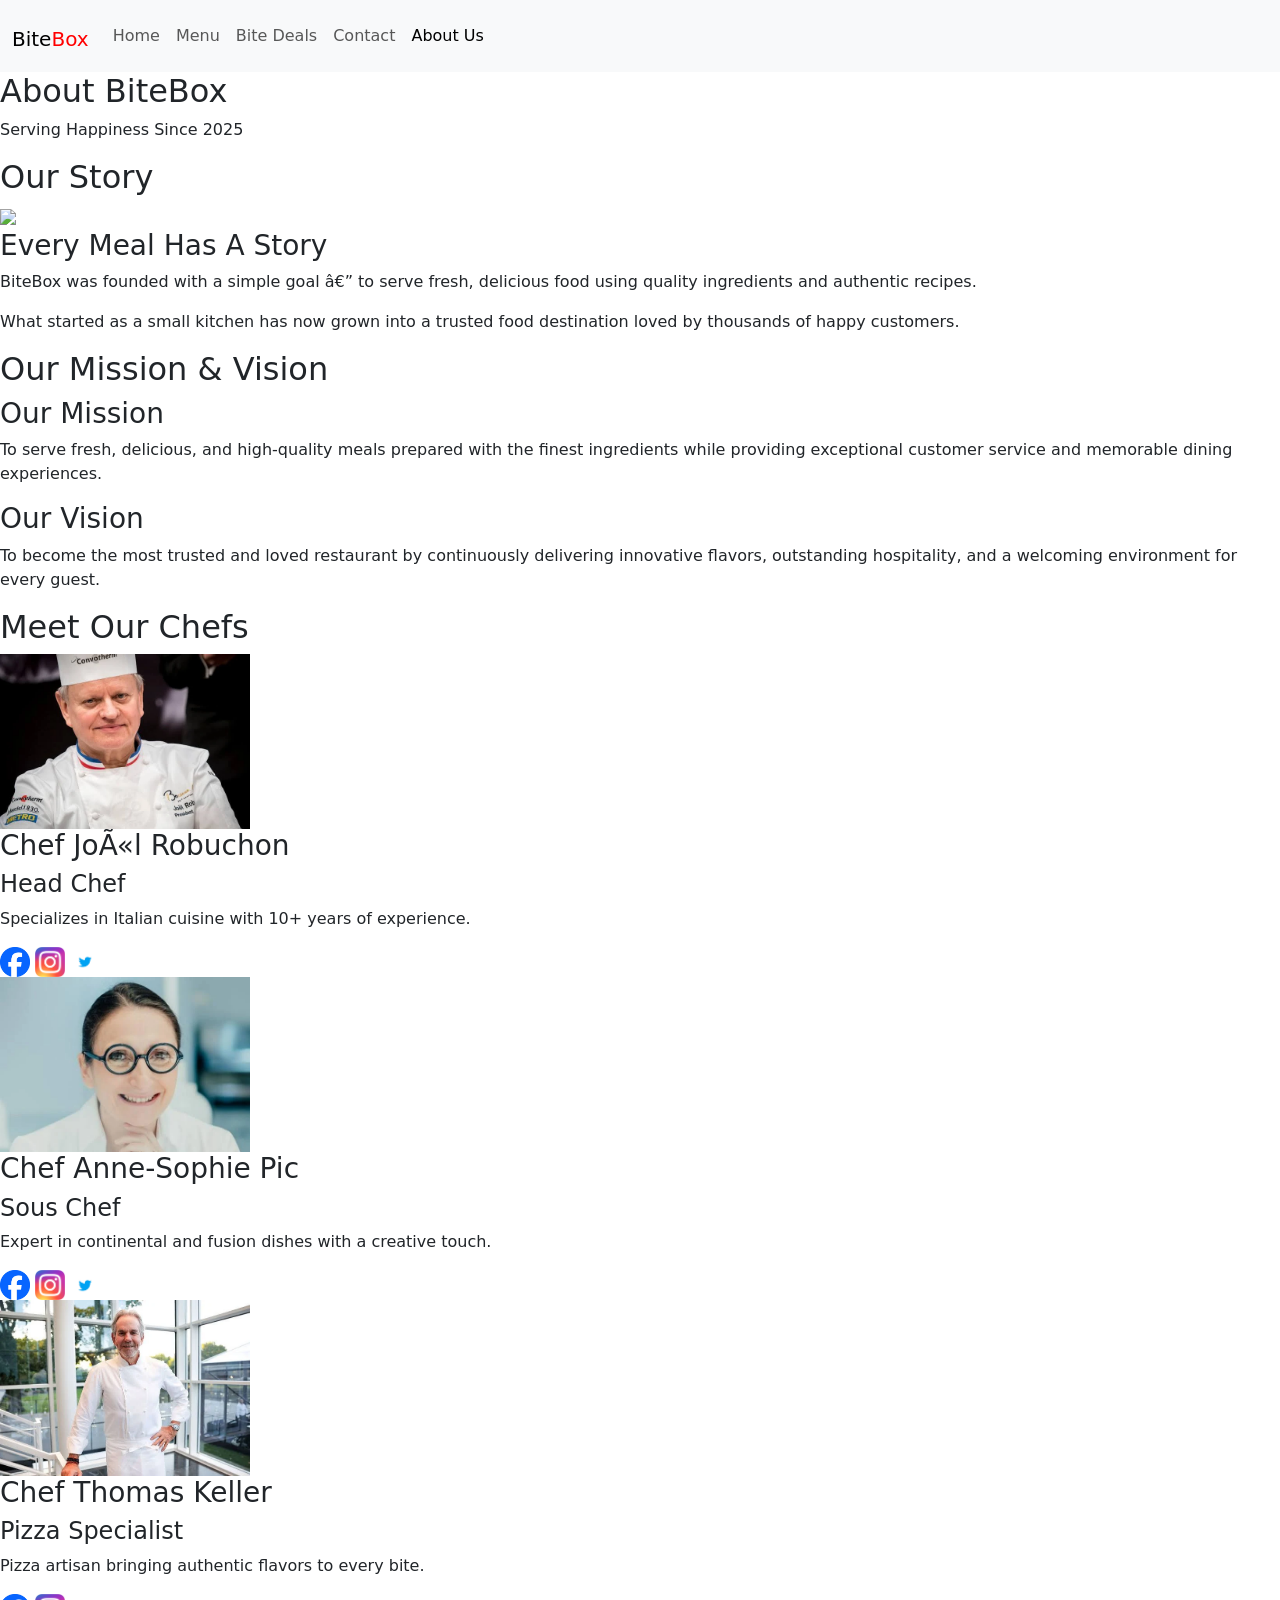
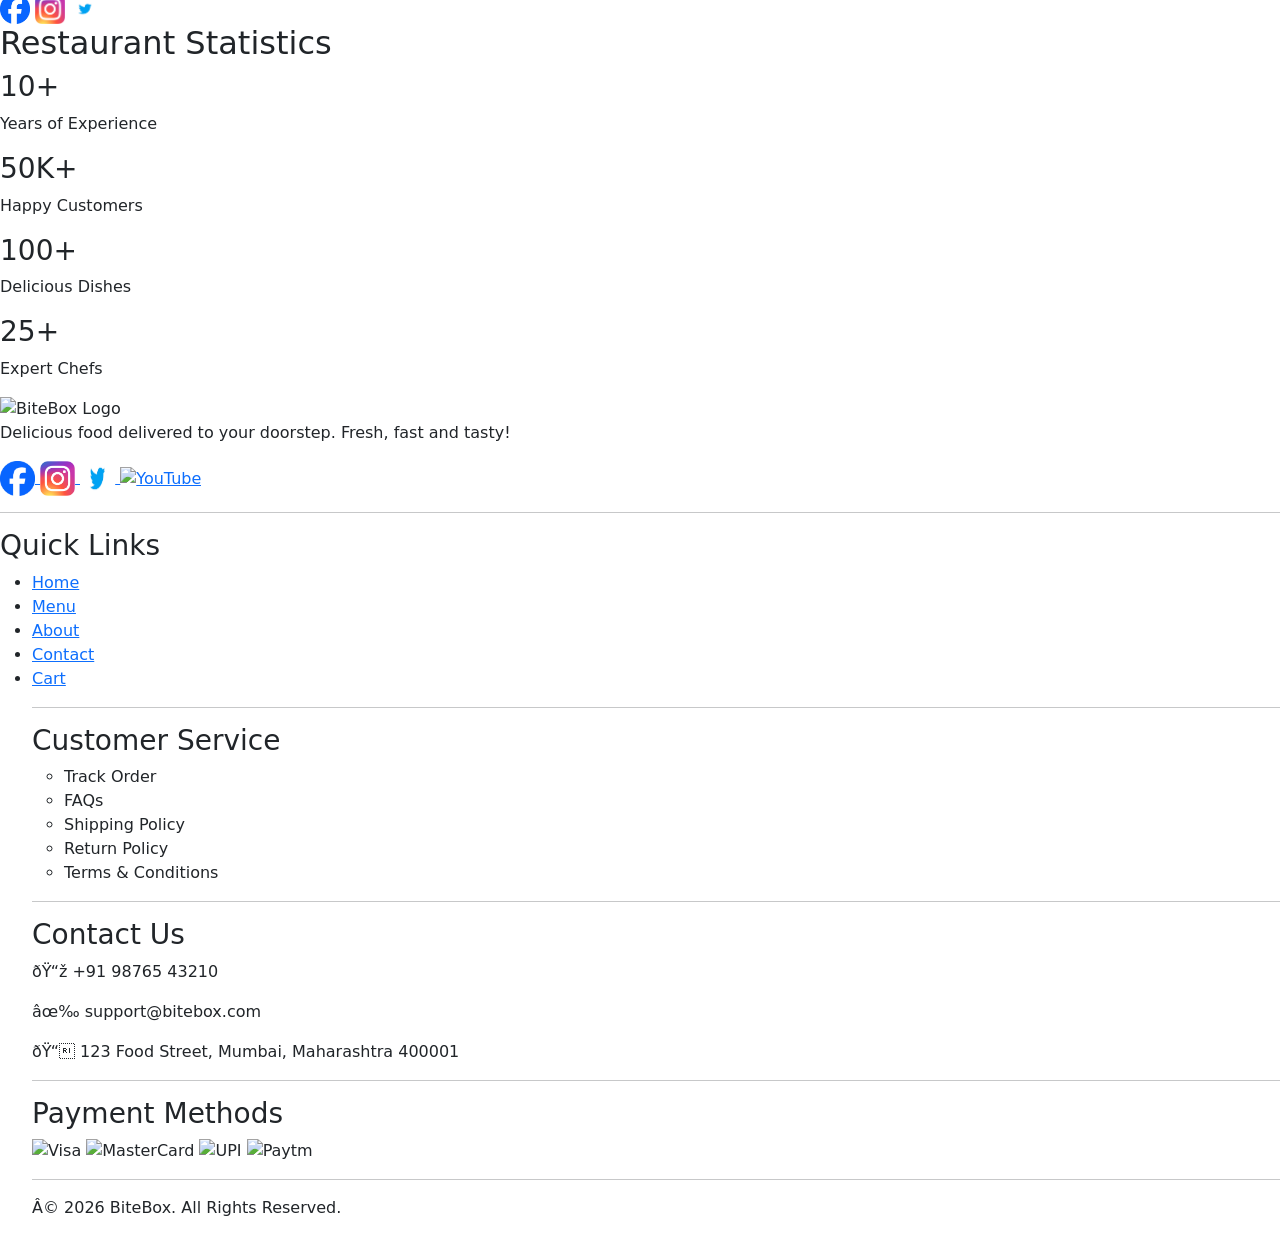
==== about.html @ beae0dee "day 9" ====
<!DOCTYPE html>
<html>

<head>
    <title>BiteBox</title>
    <link href="https://cdn.jsdelivr.net/npm/bootstrap@5.3.8/dist/css/bootstrap.min.css" rel="stylesheet"
        integrity="sha384-sRIl4kxILFvY47J16cr9ZwB07vP4J8+LH7qKQnuqkuIAvNWLzeN8tE5YBujZqJLB" crossorigin="anonymous">
    <script src="https://kit.fontawesome.com/37d1147389.js" crossorigin="anonymous"></script>
    <link rel="stylesheet" href="style.css" type="text/css">
    <meta name="viewport" content="width=device-width, initial-scale=1.0">
</head>

<body>
    <header>
        <div>
            <nav class="navbar navbar-expand-lg bg-body-tertiary">
                <div class="container-fluid">
                    <h1><a class="navbar-brand" href="index.html">Bite<span style="color:red;">Box</span></a></h1>
                    <button class="navbar-toggler" type="button" data-bs-toggle="collapse"
                        data-bs-target="#navbarSupportedContent" aria-controls="navbarSupportedContent"
                        aria-expanded="false" aria-label="Toggle navigation">
                        <span class="navbar-toggler-icon"></span>
                    </button>
                    <div class="collapse navbar-collapse" id="navbarSupportedContent">
                        <ul class="navbar-nav me-auto mb-2 mb-lg-0">
                            <li class="nav-item">
                                <a class="nav-link" aria-current="page" href="index.html">Home</a>
                            </li>
                            <li class="nav-item">
                                <a class="nav-link " aria-current="page" href="menu.html">Menu</a>
                            </li>
                            <li class="nav-item">
                                <a class="nav-link " aria-current="page" href="bitedeals.html">Bite Deals</a>
                            </li>
                            <li class="nav-item">
                                <a class="nav-link " aria-current="page" href="contact.html">Contact</a>
                            </li>
                            <li class="nav-item">
                                <a class="nav-link active" aria-current="page" href="#">About Us</a>
                            </li>
                            <li class="nav-item">
                                <a class="nav-link " aria-current="page" href="cart.html"><i
                                        class="fa-solid fa-cart-shopping"></i></a>
                            </li>
                            <li class="nav-item">
                                <a class="nav-link " aria-current="page" href="login.html"><i
                                        class="fa-solid fa-right-to-bracket"></i></a>
                            </li>
                        </ul>
                    </div>
                </div>
            </nav>
        </div>
    </header>
    <section id="about-hero">
        <div class="hero-content">
            <h2>About BiteBox</h2>
            <p> Serving Happiness Since 2025 </p>
        </div>
    </section>
    <section id="story">
        <h2>Our Story</h2>
        <article>
            <img src="assets/images/restaurant.png" width="500">

            <div>
                <h3>Every Meal Has A Story</h3>
                <p> BiteBox was founded with a simple goal —
                    to serve fresh, delicious food using quality
                    ingredients and authentic recipes.
                </p>

                <p> What started as a small kitchen has now
                    grown into a trusted food destination loved
                    by thousands of happy customers.
                </p>
            </div>
        </article>
    </section>
    <section id="mission-vision">
        <h2>Our Mission & Vision</h2>
        <div>
            <article>
                <h3>Our Mission</h3>
                <p> To serve fresh, delicious, and high-quality meals
                    prepared with the finest ingredients while providing
                    exceptional customer service and memorable dining
                    experiences.
                </p>
            </article>
            <article>
                <h3>Our Vision</h3>
                <p> To become the most trusted and loved restaurant by
                    continuously delivering innovative flavors, outstanding
                    hospitality, and a welcoming environment for every guest.
                </p>
            </article>
        </div>
    </section>
    <section id="chefs">
        <h2>Meet Our Chefs</h2>
        <div>
            <article>
                <img src="assets/images/chef1.png" width="250">
                <h3>Chef Joël Robuchon </h3>
                <h4>Head Chef</h4>
                <p> Specializes in Italian cuisine with
                    10+ years of experience.
                </p>
                <div>
                    <img src="assets/images/facebook.png" width="30">
                    <img src="assets/images/instagram.png" width="30">
                    <img src="assets/images/twitter.png" width="30">
                </div>
            </article>

            <article>
                <img src="assets/images/chef2.png" width="250">
                <h3>Chef Anne-Sophie Pic</h3>
                <h4>Sous Chef</h4>
                <p> Expert in continental and fusion
                    dishes with a creative touch.
                </p>

                <div>
                    <img src="assets/images/facebook.png" width="30">
                    <img src="assets/images/instagram.png" width="30">
                    <img src="assets/images/twitter.png" width="30">
                </div>
            </article>

            <article>
                <img src="assets/images/chef3.png" width="250">
                <h3>Chef Thomas Keller</h3>
                <h4>Pizza Specialist</h4>
                <p> Pizza artisan bringing authentic
                    flavors to every bite.
                </p>

                <div>
                    <img src="assets/images/facebook.png" width="30">
                    <img src="assets/images/instagram.png" width="30">
                    <img src="assets/images/twitter.png" width="30">
                </div>
            </article>
        </div>
    </section>
    <section id="statistics">
        <h2>Restaurant Statistics</h2>
        <div>
            <article>
                <h3>10+</h3>
                <p>Years of Experience</p>
            </article>
            <article>
                <h3>50K+</h3>
                <p>Happy Customers</p>
            </article>
            <article>
                <h3>100+</h3>
                <p>Delicious Dishes</p>
            </article>
            <article>
                <h3>25+</h3>
                <p>Expert Chefs</p>
            </article>
        </div>
    </section>
</body>
<footer>
    <!-- Footer Logo Section -->
    <section>
        <img src="assets/images/logo.png" alt="BiteBox Logo" width="180">
        <p> Delicious food delivered to your doorstep.
            Fresh, fast and tasty!
        </p>

        <a href="#">
            <img src="assets/images/facebook.png" alt="Facebook" width="35" height="35">
        </a>

        <a href="#">
            <img src="assets/images/instagram.png" alt="Instagram" width="35" height="35">
        </a>

        <a href="#">
            <img src="assets/images/twitter.png" alt="Twitter" width="35" height="35">
        </a>

        <a href="#">
            <img src="assets/images/youtube.png" alt="YouTube" width="35" height="35">
        </a>
    </section>

    <hr>

    <!-- Quick Links -->
    <section>
        <h3>Quick Links</h3>
        <ul>
            <li><a href="index.html">Home</a></li>
            <li><a href="menu.html">Menu</a></li>
            <li><a href="about.html">About</a></li>
            <li><a href="contact.html">Contact</a></li>
            <li><a href="cart.html">Cart</a></li>
            </u>

            <hr>

            <!-- Customer Service -->
            <section>
                <h3>Customer Service</h3>
                <ul>
                    <li>Track Order</li>
                    <li>FAQs</li>
                    <li>Shipping Policy</li>
                    <li>Return Policy</li>
                    <li>Terms & Conditions</li>
                </ul>
            </section>

            <hr>

            <!-- Contact Information -->
            <section>
                <h3>Contact Us</h3>
                <p>📞 +91 98765 43210</p>
                <p>✉ support@bitebox.com</p>
                <p>📍 123 Food Street, Mumbai, Maharashtra 400001 </p>
            </section>

            <hr>

            <!-- Payment Methods -->
            <section>
                <h3>Payment Methods</h3>
                <img src="assets/images/visa.png" alt="Visa" width="60">
                <img src="assets/images/mastercard.png" alt="MasterCard" width="60">
                <img src="assets/images/upi.png" alt="UPI" width="60">
                <img src="assets/images/paytm.png" alt="Paytm" width="60">
            </section>

            <hr>
            <p> © 2026 BiteBox. All Rights Reserved. </p>

</footer>
<script src="https://cdn.jsdelivr.net/npm/bootstrap@5.3.8/dist/js/bootstrap.bundle.min.js"
    integrity="sha384-FKyoEForCGlyvwx9Hj09JcYn3nv7wiPVlz7YYwJrWVcXK/BmnVDxM+D2scQbITxI"
    crossorigin="anonymous"></script>
</body>




</html>
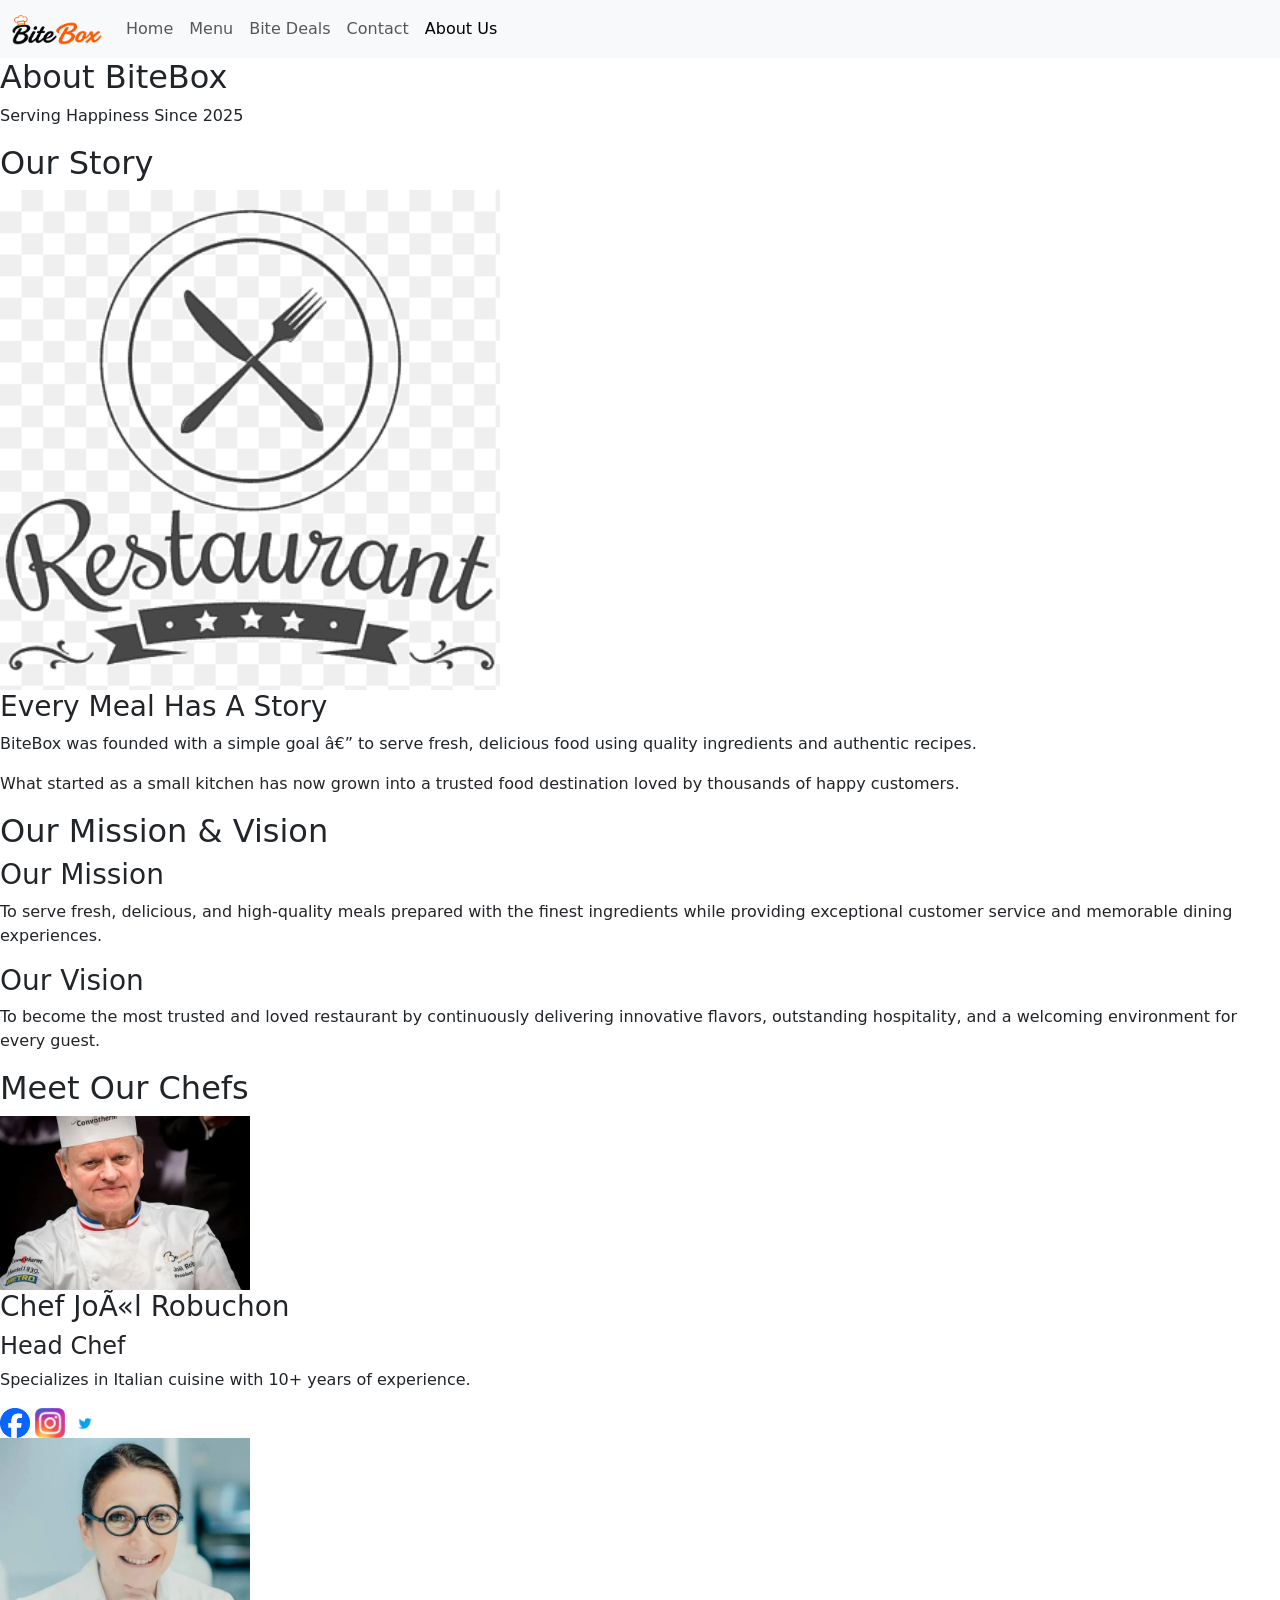
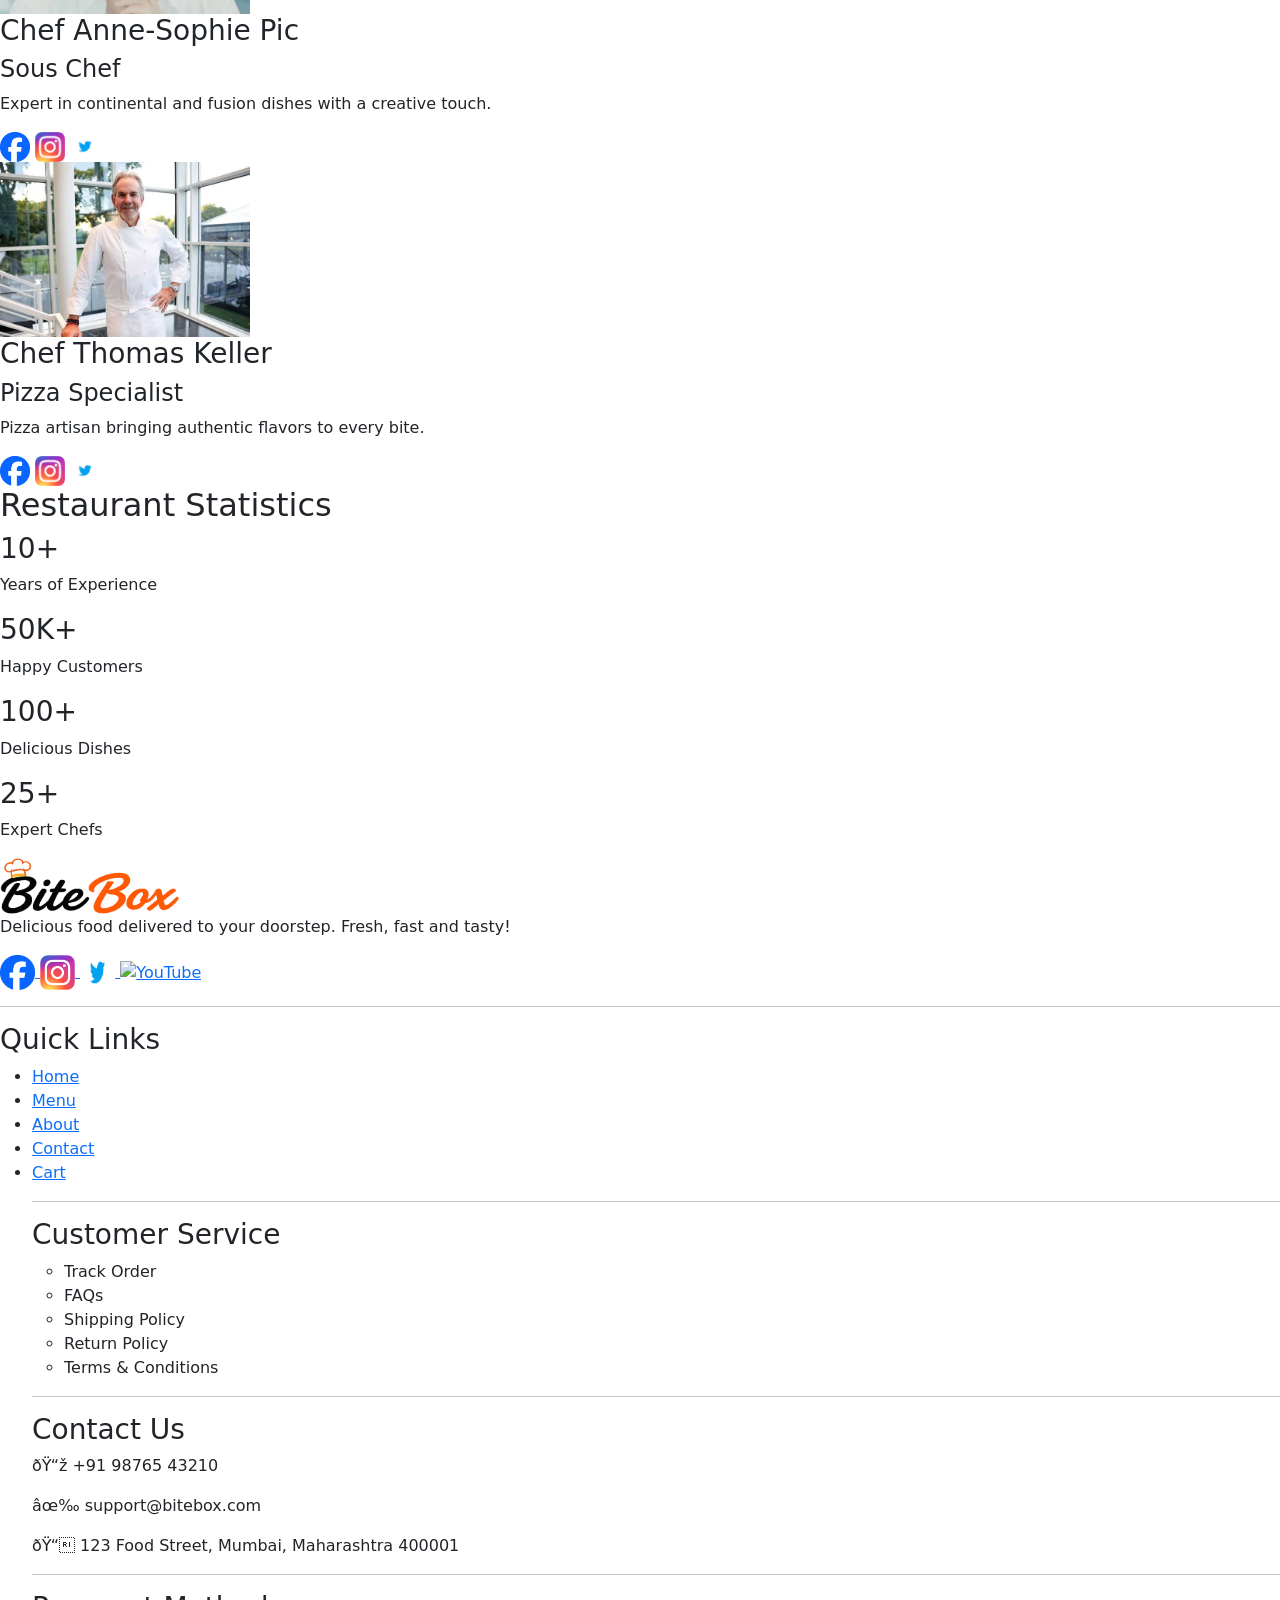
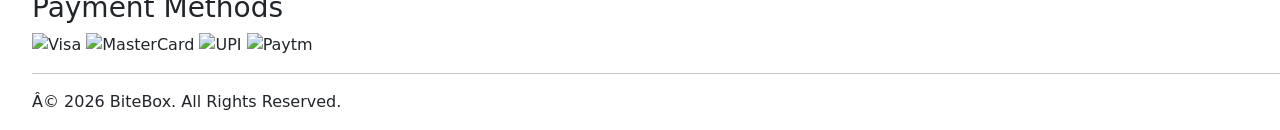
==== commit a75df0eb: "day 9" ====
--- a/about.html
+++ b/about.html
@@ -15,7 +15,9 @@
         <div>
             <nav class="navbar navbar-expand-lg bg-body-tertiary">
                 <div class="container-fluid">
-                    <h1><a class="navbar-brand" href="index.html">Bite<span style="color:red;">Box</span></a></h1>
+                    <a class="navbar-brand" href="#">
+                    <img src="assets/images/logo.png" alt="Bootstrap" width="90" height="30">
+                </a>
                     <button class="navbar-toggler" type="button" data-bs-toggle="collapse"
                         data-bs-target="#navbarSupportedContent" aria-controls="navbarSupportedContent"
                         aria-expanded="false" aria-label="Toggle navigation">
@@ -61,7 +63,7 @@
     <section id="story">
         <h2>Our Story</h2>
         <article>
-            <img src="assets/images/restaurant.png" width="500">
+            <img src="assets/images/restuarant.png" width="500">
 
             <div>
                 <h3>Every Meal Has A Story</h3>
